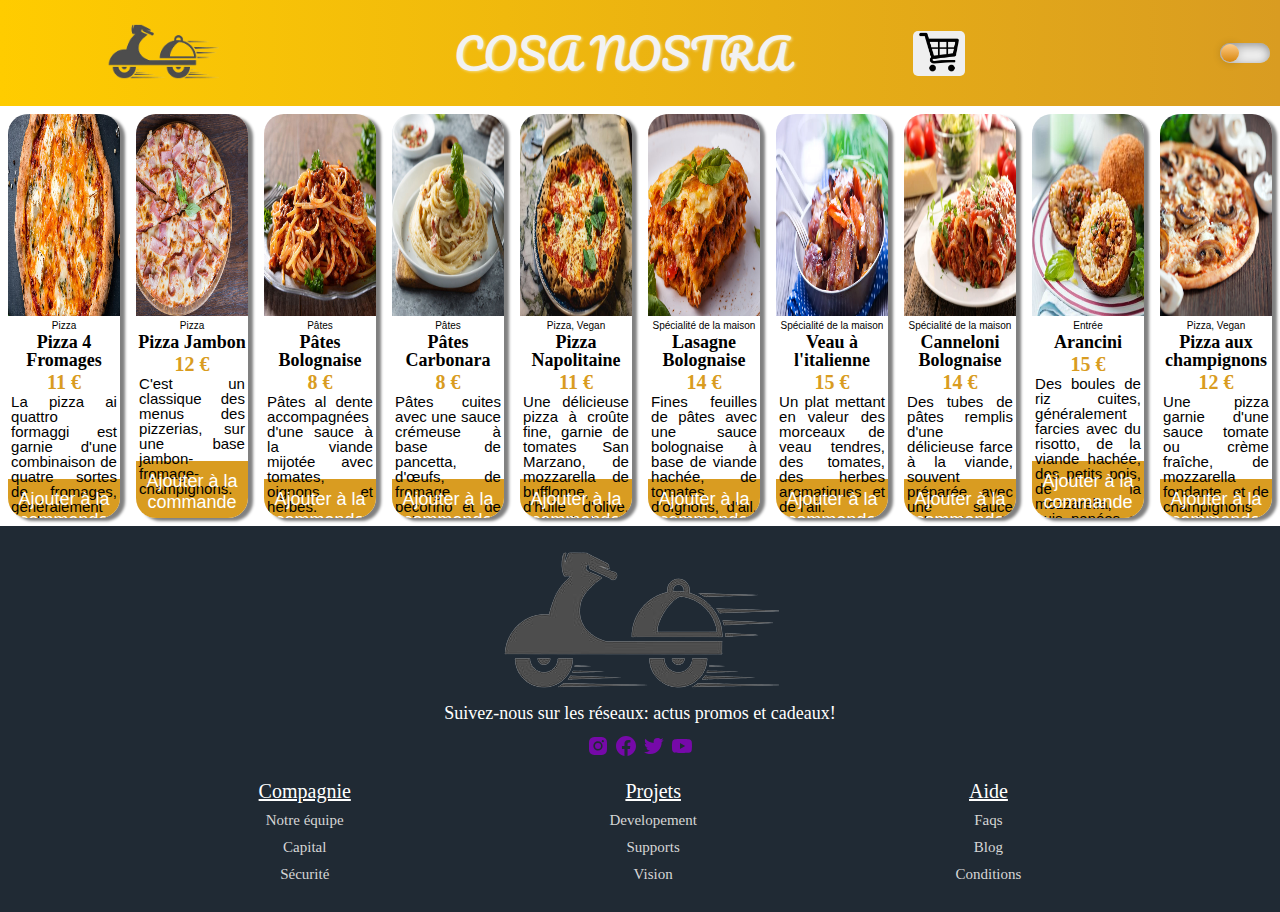
==== assets/index.html @ bdfa241e "julienstyle3" ====
<!DOCTYPE html>
<html lang="en">

<head>
    <link rel="stylesheet" href="scss/main.css">
    <script src="js/script.js" defer></script>
    <meta charset="UTF-8">
    <meta http-equiv="X-UA-Compatible" content="IE=edge">
    <meta name="viewport" content="width=device-width, initial-scale=1.0">
    <link rel="preconnect" href="https://fonts.googleapis.com">
<link rel="preconnect" href="https://fonts.gstatic.com" crossorigin>
<link href="https://fonts.googleapis.com/css2?family=Pacifico&display=swap" rel="stylesheet">
    <title>Dark kitchen</title>
</head>

<body>
    <nav class="navbar">
        <a href="#logo"><img src="img/logo.png" class="logo" alt="Logo qui montre un scooter"> </a>
        <a class="adress" href="#">Cosa Nostra</a>
        <button onclick="togglePopup()" id="cart-button"><img src="../assets/img/cart-icon.png"
                class="navbar__cart"></button>
        <input type="checkbox" id="darkmode-toggle" />
        <label for="darkmode-toggle">
        </label>
    </nav>
    <header>
        <div class="popup">
            <div class="popup__content">
                <h1>Articles dans votre panier:</h1>
                <a class="popup__content--button" href="#">Payez</a>
                <a class="popup__content--exit" onclick="togglePopup()" href="javscript:void(0)">Fermer</a>
            </div>
        </div>
    </header>
    <main>
        <section class="boxarticle">
            <section class="box1">

            </section>
            <section class="box2">

            </section>
        </section>

    </main>

    <footer class="footer">

        <section class="footer_content">

            <img class="footer_content_logo" src="img/logo.png" alt="scooter">
            <h2 class="footer_content_title">Suivez-nous sur les réseaux: actus promos et cadeaux!</h2>
            <div class="footer_content_icons">
                <a href="#"><img src="img/instagram.svg" alt="instagram"></a>
                <a href="#"><img src="img/facebook.svg" alt="instagram"></a>
                <a href="#"><img src="img/twitter.svg" alt="instagram"></a>
                <a href="#"><img src="img/youtube.svg" alt="instagram"></a>
            </div>

        </section>


        <section class="footer_wrapper">
            <div class="footer_wrapper_menu companie">
                <h4>Compagnie</h4>
                <li><a href="#">Notre équipe</a></li>
                <li><a href="#">Capital</a></li>
                <li><a href="#">Sécurité</a></li>

            </div>

            <div class="footer_wrapper_menu projets">
                <h4>Projets</h4>
                <li><a href="#">Developement</a></li>
                <li><a href="#">Supports</a></li>
                <li><a href="#">Vision</a></li>
            </div>
            <div class="footer_wrapper_menu aide">
                <h4>Aide</h4>

                <li><a href="#">Faqs</a></li>
                <li><a href="#">Blog</a></li>
                <li><a href="#">Conditions</a></li>
            </div>
        </section>


    </footer>
</body>

</html>
---- assets/scss/main.css ----
/* http://meyerweb.com/eric/tools/css/reset/ 
   v2.0 | 20110126
   License: none (public domain)
*/
@import url("https://fonts.googleapis.com/css2?family=Pacifico&display=swap");
html, body, div, span, applet, object, iframe,
h1, h2, h3, h4, h5, h6, p, blockquote, pre,
a, abbr, acronym, address, big, cite, code,
del, dfn, em, img, ins, kbd, q, s, samp,
small, strike, strong, sub, sup, tt, var,
b, u, i, center,
dl, dt, dd, ol, ul, li,
fieldset, form, label, legend,
table, caption, tbody, tfoot, thead, tr, th, td,
article, aside, canvas, details, embed,
figure, figcaption, footer, header, hgroup,
menu, nav, output, ruby, section, summary,
time, mark, audio, video {
  margin: 0;
  padding: 0;
  border: 0;
  font-size: 100%;
  font: inherit;
  vertical-align: baseline;
}

/* HTML5 display-role reset for older browsers */
article, aside, details, figcaption, figure,
footer, header, hgroup, menu, nav, section {
  display: block;
}

body {
  line-height: 1;
}

ol, ul {
  list-style: none;
}

blockquote, q {
  quotes: none;
}

blockquote:before, blockquote:after,
q:before, q:after {
  content: "";
  content: none;
}

table {
  border-collapse: collapse;
  border-spacing: 0;
}

.navbar {
  padding: 10px;
  overflow: hidden;
  background: linear-gradient(to right, #ffcc00, #d99c21);
  display: flex;
  flex-direction: row;
  justify-content: space-between;
  align-items: center;
  position: sticky;
  top: 0;
  z-index: 3;
}
.navbar__cart {
  width: 40px;
  transition: transform 0.2s;
}
.navbar .adress {
  text-transform: uppercase;
  font-family: "Pacifico";
  font-size: 42px;
  display: none;
  padding-right: 0px;
  text-shadow: 1px 1px 3px rgba(255, 255, 255, 0.5);
}
@media (min-width: 670px) {
  .navbar .adress {
    display: block;
  }
}
.navbar a {
  float: left;
  display: block;
  color: #f2f2f2;
  text-align: center;
  font-size: 15px;
  font-family: "Lucida Sans", "Lucida Sans Regular", "Lucida Grande", "Lucida Sans Unicode", Geneva, Verdana, sans-serif;
  padding: 14px;
  text-decoration: none;
}
@media (min-width: 670px) {
  .navbar a {
    font-size: 20px;
  }
}

.logo {
  width: 60%;
}
@media (min-width: 670px) {
  .logo {
    width: 40%;
  }
}

#cart-button {
  text-decoration: none;
  border: none;
  border-radius: 5px;
}
#cart-button:hover {
  transform: scale(1.2);
}

.popup {
  position: fixed;
  top: 0;
  left: 0;
  right: 0;
  bottom: 0;
  background: rgba(0, 0, 0, 0.7);
  z-index: 3;
  display: flex;
  justify-content: center;
  display: none;
}
.popup__content {
  max-width: 600px;
  width: 100%;
  padding: 30px;
  box-sizing: border-box;
  background: white;
  border-radius: 15px;
  text-align: center;
  display: flex;
  flex-direction: column;
  justify-content: space-around;
  align-items: center;
  position: absolute;
  top: 50%;
  left: 50%;
  transform: translate(-50%, -50%);
  font-family: "Gill Sans", "Gill Sans MT", Calibri, "Trebuchet MS", sans-serif;
  transition: transform 0.2s;
  font-size: 20px;
}
.popup__content h1 {
  padding: 30px;
}
.popup__content--button {
  width: 100px;
  background-color: #04AA6D;
  border: none;
  color: white;
  padding: 15px 32px;
  text-align: center;
  text-decoration: none;
  display: inline-block;
  font-size: 16px;
  border-radius: 10px;
}
.popup__content--button:hover {
  transform: scale(1.2);
}
.popup__content--button:active {
  background-color: black;
}
.popup__content--exit {
  position: absolute;
  top: 0;
  right: 0;
  text-decoration: none;
  padding: 5px 10px;
  background-color: black;
  color: white;
  border-radius: 5px;
  top: -10px;
  right: -10px;
}

.popup.open {
  display: block;
}

/* --------button darkmode--------- */
label {
  width: 50px;
  height: 20px;
  position: relative;
  display: block;
  background: #ebebeb;
  border-radius: 20px;
  box-shadow: inset 0px 2px 10px rgba(0, 0, 0, 0.4), inset 0px -5px 15px rgba(255, 255, 255, 0.4);
  cursor: pointer;
  transition: 0.3s;
}

label:after {
  content: "";
  width: 18px;
  height: 18px;
  position: absolute;
  top: 1px;
  left: 1px;
  background: linear-gradient(180deg, #ffcc89, #d8860b);
  border-radius: 18px;
  box-shadow: 0px 0.5px 10px rgba(0, 0, 0, 0.2);
  transition: 0.4s;
}

input {
  width: 0;
  height: 0;
  visibility: hidden;
}

input:checked + label {
  background: #242424;
}

input:checked + label:after {
  left: 45px;
  transform: translateX(-100%);
  background: linear-gradient(180deg, #777, #3a3a3a);
}

@media (max-width: 433px) {
  input:checked + label:after {
    left: 35px;
  }
}
label:active:after {
  width: 48px;
}

@media (max-width: 433px) {
  label:active:after {
    width: 30px;
  }
}
input:checked + label + .background {
  background: #242424;
}

/* --------button darkmode--------- */
label {
  width: 50px;
  height: 20px;
  position: relative;
  display: block;
  background: #ebebeb;
  border-radius: 20px;
  box-shadow: inset 0px 2px 10px rgba(0, 0, 0, 0.4), inset 0px -5px 15px rgba(255, 255, 255, 0.4);
  cursor: pointer;
  transition: 0.3s;
}

label:after {
  content: "";
  width: 18px;
  height: 18px;
  position: absolute;
  top: 1px;
  left: 1px;
  background: linear-gradient(180deg, #ffcc89, #d8860b);
  border-radius: 18px;
  box-shadow: 0px 0.5px 10px rgba(0, 0, 0, 0.2);
  transition: 0.4s;
}

input {
  width: 0;
  height: 0;
  visibility: hidden;
}

input:checked + label {
  background: #242424;
}

input:checked + label:after {
  left: 45px;
  transform: translateX(-100%);
  background: linear-gradient(180deg, #777, #3a3a3a);
}

@media (max-width: 433px) {
  input:checked + label:after {
    left: 35px;
  }
}
label:active:after {
  width: 48px;
}

@media (max-width: 433px) {
  label:active:after {
    width: 30px;
  }
}
input:checked + label + .background {
  background: #242424;
}

.boxarticle {
  width: 100%;
}

.box1,
.box2 {
  display: flex;
  flex-direction: row;
  width: 100%;
  height: 100%;
  font-family: "Barlow", sans-serif;
}
@media (max-width: 375px) {
  .box1,
  .box2 {
    flex-direction: column;
    max-width: 100%;
  }
}

.card {
  width: 100%;
  border-radius: 20px;
  margin: 0.6%;
  overflow: hidden;
  box-shadow: 5px 3px 3px grey;
  background-color: white;
  transition: transform 0.2s;
}
@media (max-width: 375px) {
  .card {
    width: auto;
    height: auto;
    margin: 2%;
  }
}
.card__name {
  font-family: "Fraunces", serif;
  font-weight: 700;
  font-size: 18px;
  text-align: center;
}
.card__genre {
  text-align: center;
  margin-top: 2%;
  margin-bottom: 2%;
  font-weight: 300;
  font-size: 10px;
}
.card__img {
  width: 100%;
  height: 50%;
}
.card__desc {
  font-size: 15px;
  text-align: justify;
  height: 20%;
  margin-top: 2%;
  margin-left: 3%;
  margin-right: 3%;
}
.card__priceShow {
  font-family: "Fraunces", serif;
  color: #d99c21;
  font-weight: 700;
  font-size: 20px;
  text-align: center;
  margin-top: 2%;
}
.card__button {
  cursor: pointer;
  font-family: "Barlow", sans-serif;
  font-weight: 500;
  font-size: 18px;
  background-color: #d99c21;
  color: white;
  width: 100%;
  height: 100%;
  margin-top: 4%;
  border: none;
  padding: 10px 10px;
  display: flex;
  justify-content: center;
  transition: 0.2s;
}
.card__button:hover {
  background-color: #a17212;
}
.card__button:active {
  background-color: green;
}

.card:hover {
  transform: scale(1.02);
}

footer {
  display: grid;
  grid-template-columns: repeat auto-fit, minmax 200px, auto;
  background: #202a34;
  text-decoration: none;
  color: #fff;
  text-align: center;
  padding: 0;
  margin: 0;
  text-decoration: none;
  list-style: none;
  font-family: Georgia, "Times New Roman", Times, serif, Helvetica, sans-serif;
}

.footer_content {
  margin-bottom: 10px;
  padding-top: 25px;
}

.footer_content_title {
  margin-bottom: 12px;
  padding-top: 12px;
  font-size: 18px;
}

.footer_content_icons {
  filter: invert(47%) sepia(93%) saturate(6318%) hue-rotate(270deg) brightness(63%) contrast(124%);
  padding-bottom: 10px;
}

.footer_wrapper {
  display: grid;
  grid-template-columns: repeat auto-fit, minmax 200px, auto;
  padding-bottom: 15px;
}

@media (min-width: 376px) {
  .companie {
    grid-column: 1/-1;
  }
  .projets {
    grid-column: 1/0;
  }
  .aide {
    grid-column: 1/3;
  }
}
@media (min-width: 647px) {
  .footer_wrapper {
    display: flex;
    flex-direction: row;
    justify-content: space-evenly;
  }
}
.footer_wrapper_menu {
  margin-bottom: 10px;
}

.footer_wrapper_menu h4 {
  font-size: 20px;
  text-decoration: underline;
  padding-bottom: 5px;
}

.footer_wrapper_menu li {
  margin-bottom: 5px;
}

.footer_wrapper_menu li a {
  display: block;
  color: #d6d6d6;
  font-size: 15px;
  font-weight: 400;
  transition: all 0.4s ease;
  text-decoration: none;
  padding-top: 7px;
}

.footer_wrapper_menu li a:hover {
  transform: translateY(-3px) translateX -5px;
  color: #fff;
}

.dark-navbar {
  background: linear-gradient(to right, #2c0707, #000000);
  color: #f5f5f5;
}

.dark-mode {
  background-color: #333333;
}

.dark-card {
  background-color: #1a1a1a;
  box-shadow: 5px 3px 3px rgb(0, 0, 0);
}

.dark-mode-button {
  background: linear-gradient(to right, #808080, #464646);
}

.dark-mode-text {
  color: #f5f5f5;
}

.dark-footer {
  background: linear-gradient(to right, #2c0707, #000000);
  color: #f5f5f5;
}/*# sourceMappingURL=main.css.map */
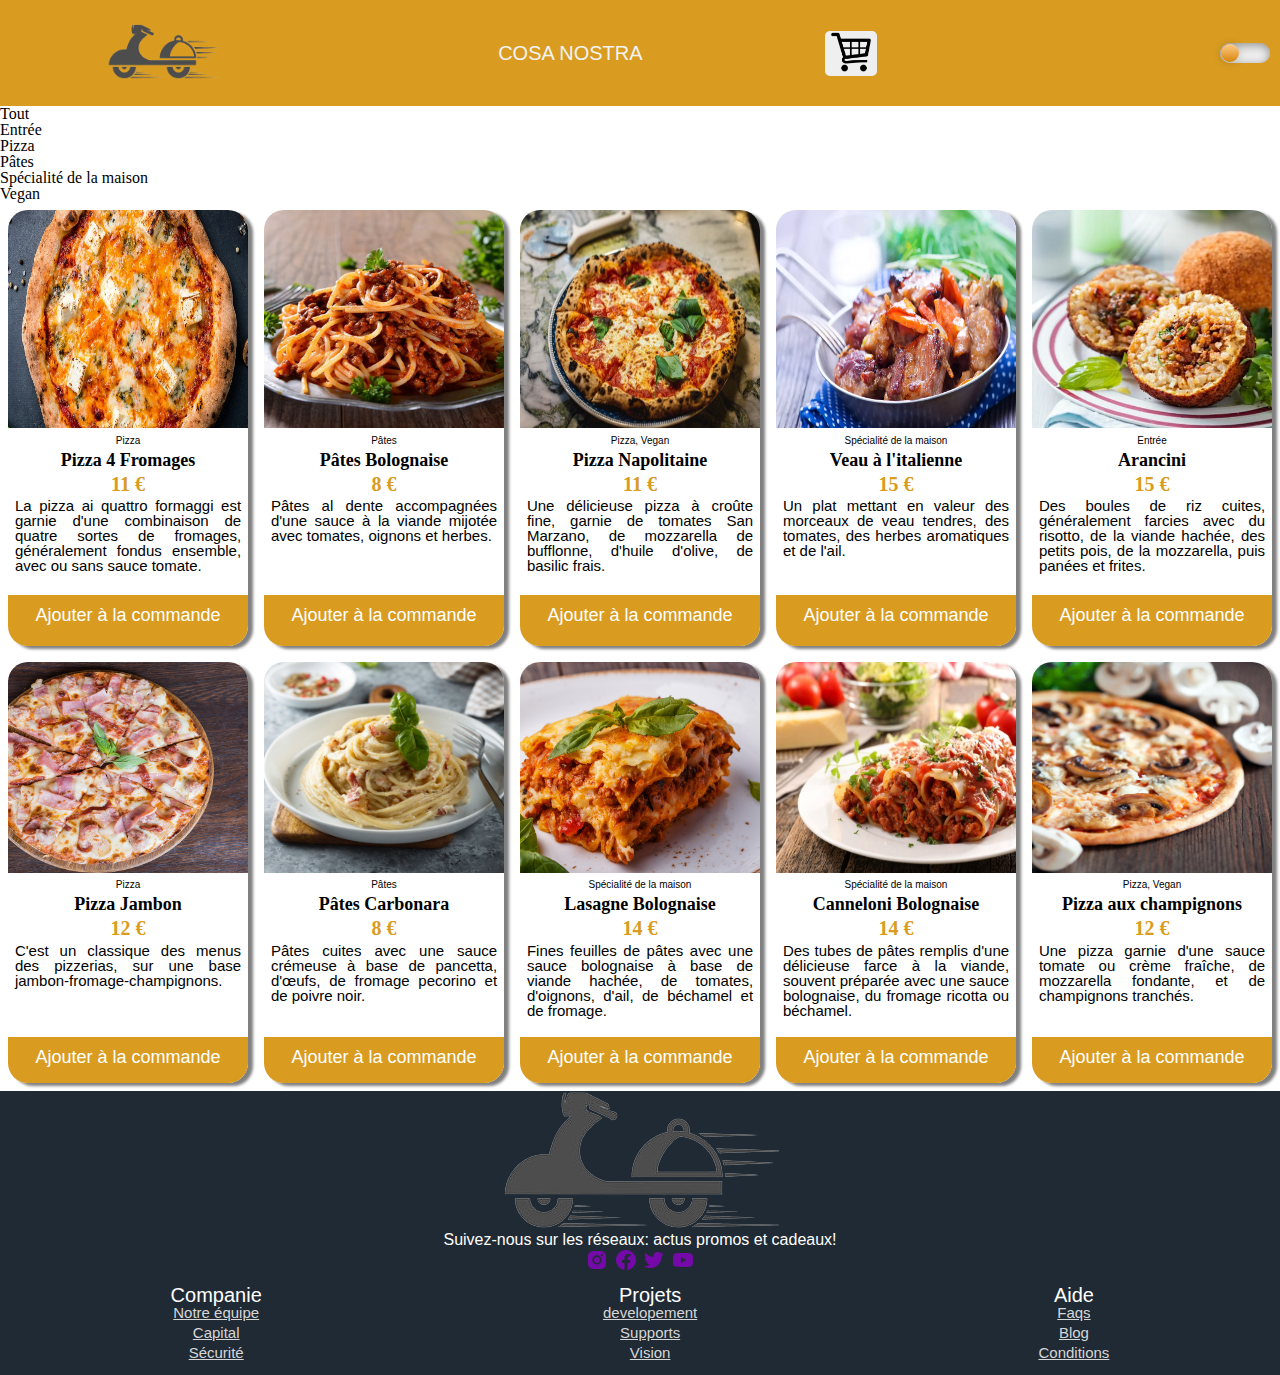
==== commit 56b63561: "pushjour3" ====
--- a/assets/index.html
+++ b/assets/index.html
@@ -7,20 +7,19 @@
     <meta charset="UTF-8">
     <meta http-equiv="X-UA-Compatible" content="IE=edge">
     <meta name="viewport" content="width=device-width, initial-scale=1.0">
-    <link rel="preconnect" href="https://fonts.googleapis.com">
-<link rel="preconnect" href="https://fonts.gstatic.com" crossorigin>
-<link href="https://fonts.googleapis.com/css2?family=Pacifico&display=swap" rel="stylesheet">
     <title>Dark kitchen</title>
 </head>
 
 <body>
     <nav class="navbar">
         <a href="#logo"><img src="img/logo.png" class="logo" alt="Logo qui montre un scooter"> </a>
-        <a class="adress" href="#">Cosa Nostra</a>
+        <a class="adress" href="#adress">Cosa Nostra</a>
         <button onclick="togglePopup()" id="cart-button"><img src="../assets/img/cart-icon.png"
                 class="navbar__cart"></button>
         <input type="checkbox" id="darkmode-toggle" />
         <label for="darkmode-toggle">
+            <!-- <svg version="1.1" class="sun" ...></svg> -->
+            <!-- <svg version="1.1" class="moon" ...></svg> -->
         </label>
     </nav>
     <header>
@@ -33,14 +32,32 @@
         </div>
     </header>
     <main>
-        <section class="boxarticle">
-            <section class="box1">
+        <ul>
+            <li></li><a href="#"></a>Tout</li>
+            <li></li><a href="#"></a>Entrée</li>
+            <li></li><a href="#"></a>Pizza</li>
+            <li></li><a href="#"></a>Pâtes</li>
+            <li></li><a href="#"></a>Spécialité de la maison</li>
+            <li></li><a href="#"></a>Vegan</li>
+        </ul>
+            <section class="boxarticle">
+                <section class="box1">
 
+                </section>
+                <section class="box2">
+
+                </section>
             </section>
-            <section class="box2">
-
-            </section>
+    
+      
+    <section class="boxarticle">
+        <section class="box1">
+           
         </section>
+        <section class="box2">
+            
+        </section>
+    </section>
 
     </main>
 
@@ -62,7 +79,7 @@
 
         <section class="footer_wrapper">
             <div class="footer_wrapper_menu companie">
-                <h4>Compagnie</h4>
+                <h4>Companie</h4>
                 <li><a href="#">Notre équipe</a></li>
                 <li><a href="#">Capital</a></li>
                 <li><a href="#">Sécurité</a></li>
@@ -71,7 +88,7 @@
 
             <div class="footer_wrapper_menu projets">
                 <h4>Projets</h4>
-                <li><a href="#">Developement</a></li>
+                <li><a href="#">developement</a></li>
                 <li><a href="#">Supports</a></li>
                 <li><a href="#">Vision</a></li>
             </div>
--- a/assets/scss/main.css
+++ b/assets/scss/main.css
@@ -2,7 +2,6 @@
    v2.0 | 20110126
    License: none (public domain)
 */
-@import url("https://fonts.googleapis.com/css2?family=Pacifico&display=swap");
 html, body, div, span, applet, object, iframe,
 h1, h2, h3, h4, h5, h6, p, blockquote, pre,
 a, abbr, acronym, address, big, cite, code,
@@ -56,7 +55,7 @@
 .navbar {
   padding: 10px;
   overflow: hidden;
-  background: linear-gradient(to right, #ffcc00, #d99c21);
+  background-color: #d99c21;
   display: flex;
   flex-direction: row;
   justify-content: space-between;
@@ -71,11 +70,8 @@
 }
 .navbar .adress {
   text-transform: uppercase;
-  font-family: "Pacifico";
-  font-size: 42px;
+  font-size: 20px;
   display: none;
-  padding-right: 0px;
-  text-shadow: 1px 1px 3px rgba(255, 255, 255, 0.5);
 }
 @media (min-width: 670px) {
   .navbar .adress {
@@ -223,25 +219,25 @@
 }
 
 input:checked + label:after {
-  left: 45px;
+  left: 35px;
   transform: translateX(-100%);
   background: linear-gradient(180deg, #777, #3a3a3a);
 }
-
-@media (max-width: 433px) {
+@media (min-width: 375px) {
   input:checked + label:after {
-    left: 35px;
-  }
-}
+    left: 49px;
+  }
+}
+@media (min-width: 375px) and (max-width: 670px) {
+  input:checked + label:after {
+    left: 45px;
+  }
+}
+
 label:active:after {
-  width: 48px;
-}
-
-@media (max-width: 433px) {
-  label:active:after {
-    width: 30px;
-  }
-}
+  width: 26px;
+}
+
 input:checked + label + .background {
   background: #242424;
 }
@@ -283,25 +279,25 @@
 }
 
 input:checked + label:after {
-  left: 45px;
+  left: 35px;
   transform: translateX(-100%);
   background: linear-gradient(180deg, #777, #3a3a3a);
 }
-
-@media (max-width: 433px) {
+@media (min-width: 375px) {
   input:checked + label:after {
-    left: 35px;
-  }
-}
+    left: 49px;
+  }
+}
+@media (min-width: 375px) and (max-width: 670px) {
+  input:checked + label:after {
+    left: 45px;
+  }
+}
+
 label:active:after {
-  width: 48px;
-}
-
-@media (max-width: 433px) {
-  label:active:after {
-    width: 30px;
-  }
-}
+  width: 26px;
+}
+
 input:checked + label + .background {
   background: #242424;
 }
@@ -413,29 +409,16 @@
   margin: 0;
   text-decoration: none;
   list-style: none;
-  font-family: Georgia, "Times New Roman", Times, serif, Helvetica, sans-serif;
+  font-family: Arial, Helvetica, sans-serif;
 }
 
 .footer_content {
   margin-bottom: 10px;
-  padding-top: 25px;
-}
-
-.footer_content_title {
-  margin-bottom: 12px;
-  padding-top: 12px;
-  font-size: 18px;
-}
-
-.footer_content_icons {
-  filter: invert(47%) sepia(93%) saturate(6318%) hue-rotate(270deg) brightness(63%) contrast(124%);
-  padding-bottom: 10px;
 }
 
 .footer_wrapper {
   display: grid;
   grid-template-columns: repeat auto-fit, minmax 200px, auto;
-  padding-bottom: 15px;
 }
 
 @media (min-width: 376px) {
@@ -453,8 +436,14 @@
   .footer_wrapper {
     display: flex;
     flex-direction: row;
-    justify-content: space-evenly;
-  }
+    justify-content: space-around;
+  }
+  /* .companie{
+
+      }
+  .aide{
+
+      } */
 }
 .footer_wrapper_menu {
   margin-bottom: 10px;
@@ -462,8 +451,6 @@
 
 .footer_wrapper_menu h4 {
   font-size: 20px;
-  text-decoration: underline;
-  padding-bottom: 5px;
 }
 
 .footer_wrapper_menu li {
@@ -476,8 +463,6 @@
   font-size: 15px;
   font-weight: 400;
   transition: all 0.4s ease;
-  text-decoration: none;
-  padding-top: 7px;
 }
 
 .footer_wrapper_menu li a:hover {
@@ -485,29 +470,28 @@
   color: #fff;
 }
 
+.footer_content_icons {
+  filter: invert(47%) sepia(93%) saturate(6318%) hue-rotate(270deg) brightness(63%) contrast(124%);
+}
+
 .dark-navbar {
-  background: linear-gradient(to right, #2c0707, #000000);
-  color: #f5f5f5;
+  background-color: black; /* Dark mode background for navbar */
+  color: white; /* Text color for the dark mode navbar */
 }
 
 .dark-mode {
-  background-color: #333333;
+  background-color: black; /* Dark mode background for main */
+  color: white; /* Text color for the dark mode main */
 }
 
 .dark-card {
-  background-color: #1a1a1a;
-  box-shadow: 5px 3px 3px rgb(0, 0, 0);
-}
-
-.dark-mode-button {
-  background: linear-gradient(to right, #808080, #464646);
+  background-color: black; /* Dark mode background for cards */
 }
 
 .dark-mode-text {
-  color: #f5f5f5;
+  color: white; /* Text color for dark mode texts in cards */
 }
 
 .dark-footer {
-  background: linear-gradient(to right, #2c0707, #000000);
-  color: #f5f5f5;
+  background-color: black; /* Dark mode background for footer */
 }/*# sourceMappingURL=main.css.map */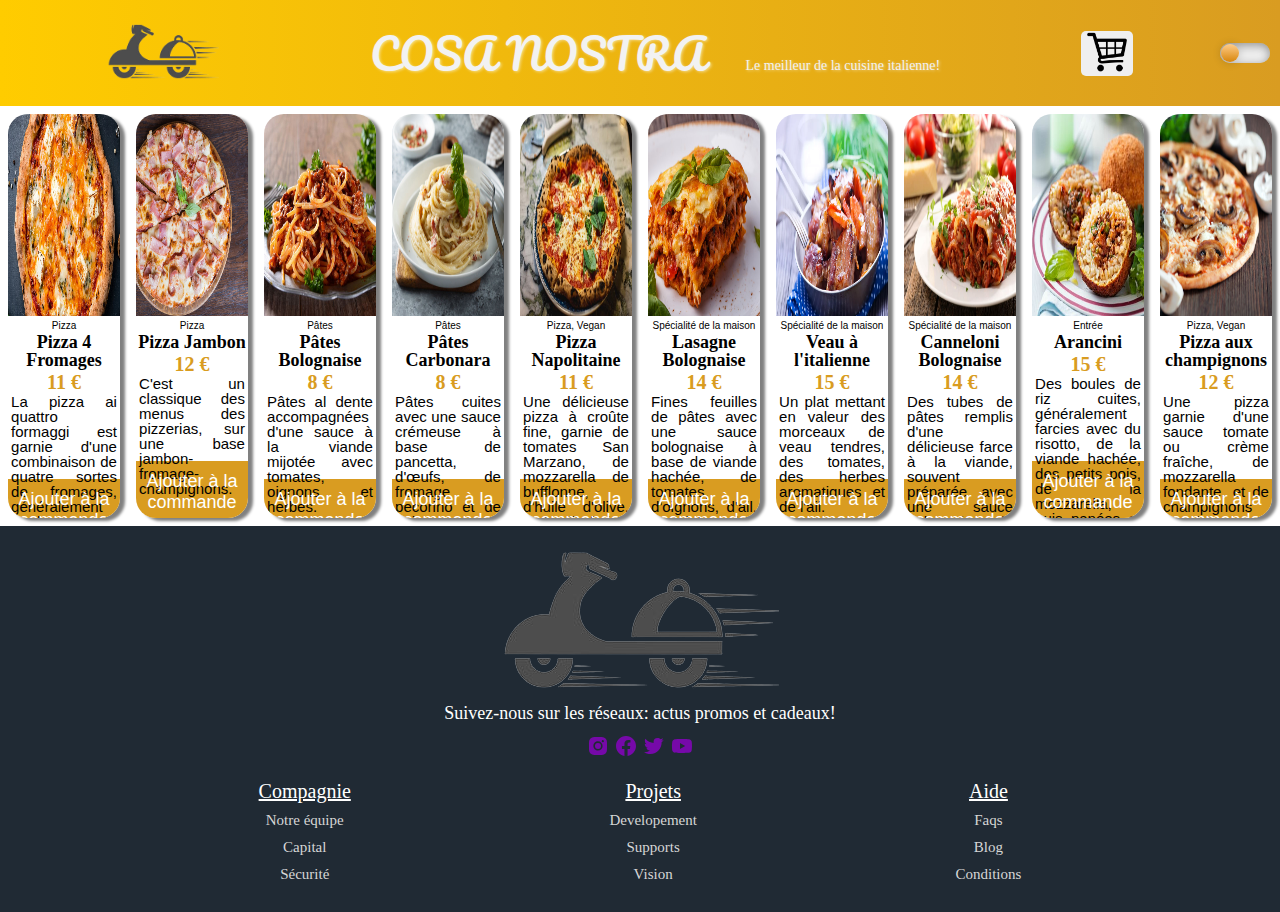
==== commit 2ed27f58: "finish_cart" ====
--- a/assets/index.html
+++ b/assets/index.html
@@ -7,13 +7,17 @@
     <meta charset="UTF-8">
     <meta http-equiv="X-UA-Compatible" content="IE=edge">
     <meta name="viewport" content="width=device-width, initial-scale=1.0">
+    <link rel="preconnect" href="https://fonts.googleapis.com">
+<link rel="preconnect" href="https://fonts.gstatic.com" crossorigin>
+<link href="https://fonts.googleapis.com/css2?family=Pacifico&display=swap" rel="stylesheet">
     <title>Dark kitchen</title>
 </head>
 
 <body>
     <nav class="navbar">
         <a href="#logo"><img src="img/logo.png" class="logo" alt="Logo qui montre un scooter"> </a>
-        <a class="adress" href="#adress">Cosa Nostra</a>
+        <a class="adress" href="#">Cosa Nostra</a>
+        <a class="adress2" href="#">Le meilleur de la cuisine italienne!</a>
         <button onclick="togglePopup()" id="cart-button"><img src="../assets/img/cart-icon.png"
                 class="navbar__cart"></button>
         <input type="checkbox" id="darkmode-toggle" />
@@ -26,38 +30,23 @@
         <div class="popup">
             <div class="popup__content">
                 <h1>Articles dans votre panier:</h1>
-                <a class="popup__content--button" href="#">Payez</a>
-                <a class="popup__content--exit" onclick="togglePopup()" href="javscript:void(0)">Fermer</a>
+                <div class = "contentCart"></div>
+                <a class="popup__content--exit" onclick="togglePopup()" href="#">Fermer</a>
+                <div class="popup__content__button">
+                <a class="popup__content__button--pay" href="#">Payez</a>
+                <button class="popup__content__button--reset" onclick="resetCart()">Vider</button>
             </div>
         </div>
     </header>
     <main>
-        <ul>
-            <li></li><a href="#"></a>Tout</li>
-            <li></li><a href="#"></a>Entrée</li>
-            <li></li><a href="#"></a>Pizza</li>
-            <li></li><a href="#"></a>Pâtes</li>
-            <li></li><a href="#"></a>Spécialité de la maison</li>
-            <li></li><a href="#"></a>Vegan</li>
-        </ul>
-            <section class="boxarticle">
-                <section class="box1">
+        <section class="boxarticle">
+            <section class="box1">
 
-                </section>
-                <section class="box2">
+            </section>
+            <section class="box2">
 
-                </section>
             </section>
-    
-      
-    <section class="boxarticle">
-        <section class="box1">
-           
         </section>
-        <section class="box2">
-            
-        </section>
-    </section>
 
     </main>
 
@@ -79,7 +68,7 @@
 
         <section class="footer_wrapper">
             <div class="footer_wrapper_menu companie">
-                <h4>Companie</h4>
+                <h4>Compagnie</h4>
                 <li><a href="#">Notre équipe</a></li>
                 <li><a href="#">Capital</a></li>
                 <li><a href="#">Sécurité</a></li>
@@ -88,7 +77,7 @@
 
             <div class="footer_wrapper_menu projets">
                 <h4>Projets</h4>
-                <li><a href="#">developement</a></li>
+                <li><a href="#">Developement</a></li>
                 <li><a href="#">Supports</a></li>
                 <li><a href="#">Vision</a></li>
             </div>
--- a/assets/scss/main.css
+++ b/assets/scss/main.css
@@ -2,6 +2,7 @@
    v2.0 | 20110126
    License: none (public domain)
 */
+@import url("https://fonts.googleapis.com/css2?family=Pacifico&display=swap");
 html, body, div, span, applet, object, iframe,
 h1, h2, h3, h4, h5, h6, p, blockquote, pre,
 a, abbr, acronym, address, big, cite, code,
@@ -55,7 +56,7 @@
 .navbar {
   padding: 10px;
   overflow: hidden;
-  background-color: #d99c21;
+  background: linear-gradient(to right, #ffcc00, #d99c21);
   display: flex;
   flex-direction: row;
   justify-content: space-between;
@@ -70,11 +71,28 @@
 }
 .navbar .adress {
   text-transform: uppercase;
-  font-size: 20px;
+  font-family: "Pacifico";
+  font-size: 42px;
   display: none;
+  padding-right: 0px;
+  text-shadow: 1px 1px 3px rgba(255, 255, 255, 0.5);
 }
 @media (min-width: 670px) {
   .navbar .adress {
+    display: block;
+  }
+}
+.navbar .adress2 {
+  font-family: Georgia, "Times New Roman", Times, serif, Arial, sans-serif, sans-serif;
+  font-size: 14px;
+  display: none;
+  padding-left: 0px;
+  padding-right: 100px;
+  padding-top: 40px;
+  text-shadow: 1px 1px 3px rgba(255, 255, 255, 0.5);
+}
+@media (min-width: 670px) {
+  .navbar .adress2 {
     display: block;
   }
 }
@@ -147,7 +165,7 @@
 .popup__content h1 {
   padding: 30px;
 }
-.popup__content--button {
+.popup__content__button--reset {
   width: 100px;
   background-color: #04AA6D;
   border: none;
@@ -158,11 +176,25 @@
   display: inline-block;
   font-size: 16px;
   border-radius: 10px;
-}
-.popup__content--button:hover {
+  margin-top: 10px;
+}
+.popup__content__button--pay {
+  width: 100px;
+  background-color: #04AA6D;
+  border: none;
+  color: white;
+  padding: 15px 32px;
+  text-align: center;
+  text-decoration: none;
+  display: inline-block;
+  font-size: 16px;
+  border-radius: 10px;
+  margin-top: 10px;
+}
+.popup__content__button--pay:hover {
   transform: scale(1.2);
 }
-.popup__content--button:active {
+.popup__content__button--pay:active {
   background-color: black;
 }
 .popup__content--exit {
@@ -409,16 +441,29 @@
   margin: 0;
   text-decoration: none;
   list-style: none;
-  font-family: Arial, Helvetica, sans-serif;
+  font-family: Georgia, "Times New Roman", Times, serif, Helvetica, sans-serif;
 }
 
 .footer_content {
   margin-bottom: 10px;
+  padding-top: 25px;
+}
+
+.footer_content_title {
+  margin-bottom: 12px;
+  padding-top: 12px;
+  font-size: 18px;
+}
+
+.footer_content_icons {
+  filter: invert(47%) sepia(93%) saturate(6318%) hue-rotate(270deg) brightness(63%) contrast(124%);
+  padding-bottom: 10px;
 }
 
 .footer_wrapper {
   display: grid;
   grid-template-columns: repeat auto-fit, minmax 200px, auto;
+  padding-bottom: 15px;
 }
 
 @media (min-width: 376px) {
@@ -436,14 +481,8 @@
   .footer_wrapper {
     display: flex;
     flex-direction: row;
-    justify-content: space-around;
-  }
-  /* .companie{
-
-      }
-  .aide{
-
-      } */
+    justify-content: space-evenly;
+  }
 }
 .footer_wrapper_menu {
   margin-bottom: 10px;
@@ -451,6 +490,8 @@
 
 .footer_wrapper_menu h4 {
   font-size: 20px;
+  text-decoration: underline;
+  padding-bottom: 5px;
 }
 
 .footer_wrapper_menu li {
@@ -463,6 +504,8 @@
   font-size: 15px;
   font-weight: 400;
   transition: all 0.4s ease;
+  text-decoration: none;
+  padding-top: 7px;
 }
 
 .footer_wrapper_menu li a:hover {
@@ -470,28 +513,28 @@
   color: #fff;
 }
 
-.footer_content_icons {
-  filter: invert(47%) sepia(93%) saturate(6318%) hue-rotate(270deg) brightness(63%) contrast(124%);
-}
-
 .dark-navbar {
-  background-color: black; /* Dark mode background for navbar */
-  color: white; /* Text color for the dark mode navbar */
+  background: linear-gradient(to right, #2c0707, #000000);
+  color: #f5f5f5;
 }
 
 .dark-mode {
-  background-color: black; /* Dark mode background for main */
-  color: white; /* Text color for the dark mode main */
+  background-color: #333333;
 }
 
 .dark-card {
-  background-color: black; /* Dark mode background for cards */
+  background-color: #1a1a1a;
+}
+
+.dark-mode-button {
+  background: linear-gradient(to right, #808080, #464646);
 }
 
 .dark-mode-text {
-  color: white; /* Text color for dark mode texts in cards */
+  color: #f5f5f5;
 }
 
 .dark-footer {
-  background-color: black; /* Dark mode background for footer */
+  background: linear-gradient(to right, #2c0707, #000000);
+  color: #f5f5f5;
 }/*# sourceMappingURL=main.css.map */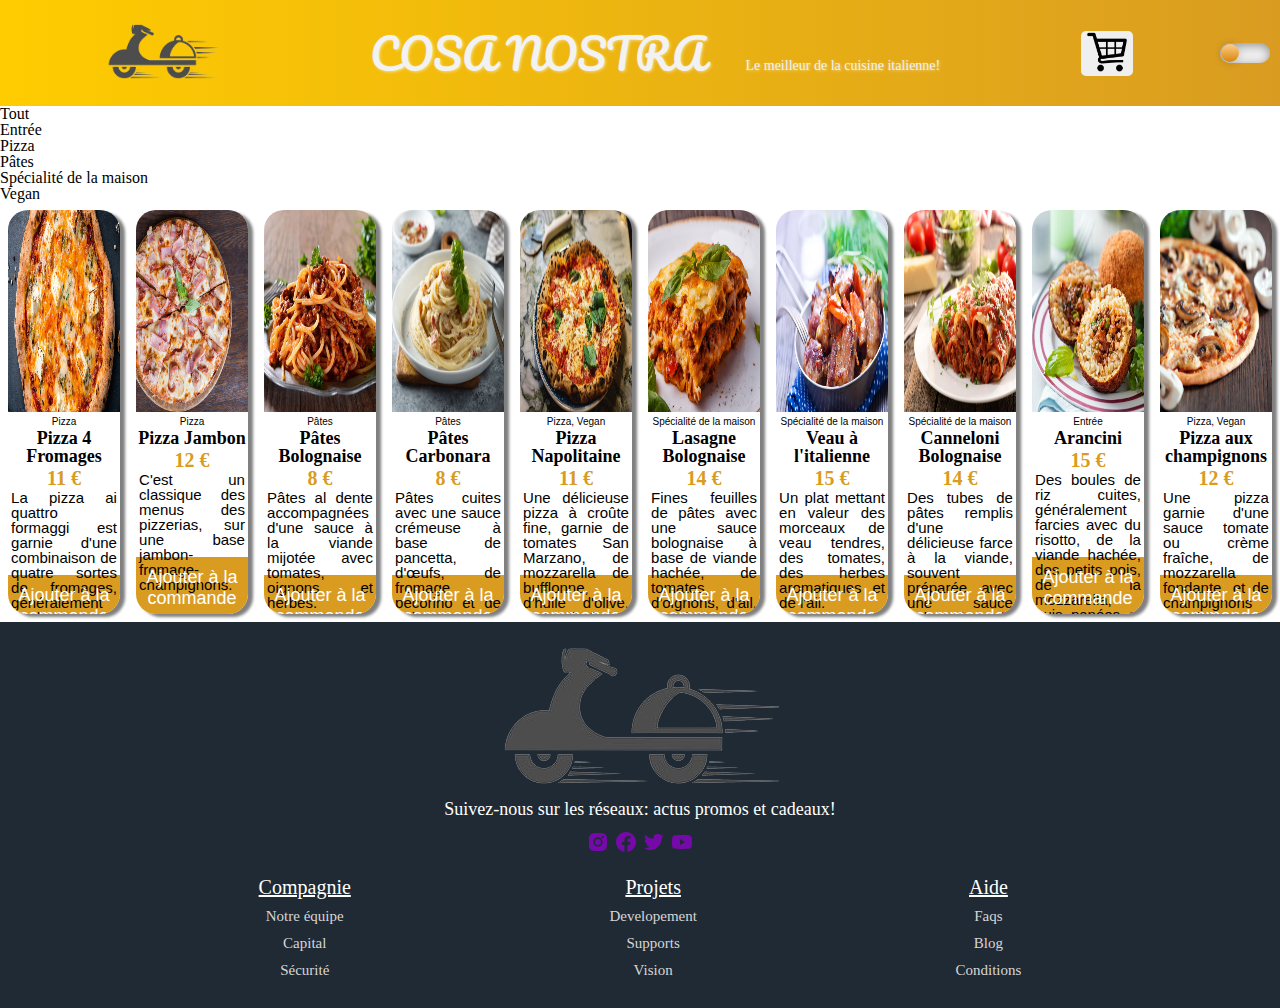
==== commit 3097290b: "Merge branch 'dev' into marvin" ====
--- a/assets/index.html
+++ b/assets/index.html
@@ -39,14 +39,32 @@
         </div>
     </header>
     <main>
-        <section class="boxarticle">
-            <section class="box1">
+        <ul>
+            <li></li><a href="#"></a>Tout</li>
+            <li></li><a href="#"></a>Entrée</li>
+            <li></li><a href="#"></a>Pizza</li>
+            <li></li><a href="#"></a>Pâtes</li>
+            <li></li><a href="#"></a>Spécialité de la maison</li>
+            <li></li><a href="#"></a>Vegan</li>
+        </ul>
+            <section class="boxarticle">
+                <section class="box1">
 
+                </section>
+                <section class="box2">
+
+                </section>
             </section>
-            <section class="box2">
-
-            </section>
+    
+      
+    <section class="boxarticle">
+        <section class="box1">
+           
         </section>
+        <section class="box2">
+            
+        </section>
+    </section>
 
     </main>
 
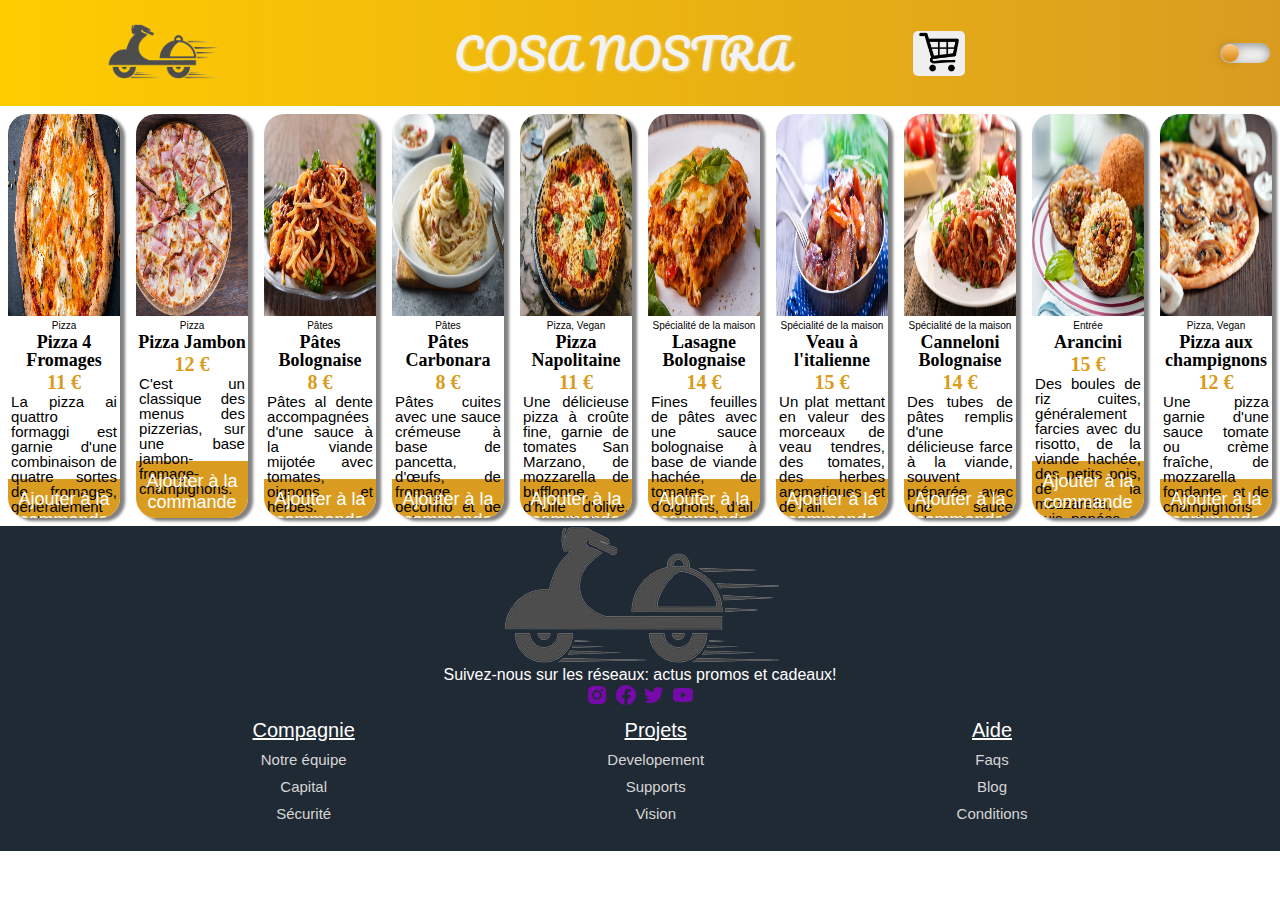
==== commit 551f0bf2: "julien style4" ====
--- a/assets/index.html
+++ b/assets/index.html
@@ -17,64 +17,40 @@
     <nav class="navbar">
         <a href="#logo"><img src="img/logo.png" class="logo" alt="Logo qui montre un scooter"> </a>
         <a class="adress" href="#">Cosa Nostra</a>
-        <a class="adress2" href="#">Le meilleur de la cuisine italienne!</a>
         <button onclick="togglePopup()" id="cart-button"><img src="../assets/img/cart-icon.png"
                 class="navbar__cart"></button>
         <input type="checkbox" id="darkmode-toggle" />
         <label for="darkmode-toggle">
-            <!-- <svg version="1.1" class="sun" ...></svg> -->
-            <!-- <svg version="1.1" class="moon" ...></svg> -->
         </label>
     </nav>
     <header>
         <div class="popup">
             <div class="popup__content">
                 <h1>Articles dans votre panier:</h1>
-                <div class = "contentCart"></div>
-                <a class="popup__content--exit" onclick="togglePopup()" href="#">Fermer</a>
-                <div class="popup__content__button">
-                <a class="popup__content__button--pay" href="#">Payez</a>
-                <button class="popup__content__button--reset" onclick="resetCart()">Vider</button>
+                <a class="popup__content--button" href="#">Payez</a>
+                <a class="popup__content--exit" onclick="togglePopup()" href="javscript:void(0)">Fermer</a>
             </div>
         </div>
     </header>
     <main>
-        <ul>
-            <li></li><a href="#"></a>Tout</li>
-            <li></li><a href="#"></a>Entrée</li>
-            <li></li><a href="#"></a>Pizza</li>
-            <li></li><a href="#"></a>Pâtes</li>
-            <li></li><a href="#"></a>Spécialité de la maison</li>
-            <li></li><a href="#"></a>Vegan</li>
-        </ul>
-            <section class="boxarticle">
-                <section class="box1">
+        <section class="boxarticle">
+            <section class="box1">
 
-                </section>
-                <section class="box2">
+            </section>
+            <section class="box2">
 
-                </section>
             </section>
-    
-      
-    <section class="boxarticle">
-        <section class="box1">
-           
         </section>
-        <section class="box2">
-            
-        </section>
-    </section>
 
     </main>
 
     <footer class="footer">
 
-        <section class="footer_content">
+        <section class="footer__content">
 
-            <img class="footer_content_logo" src="img/logo.png" alt="scooter">
-            <h2 class="footer_content_title">Suivez-nous sur les réseaux: actus promos et cadeaux!</h2>
-            <div class="footer_content_icons">
+            <img class="footer__content__logo" src="img/logo.png" alt="scooter">
+            <h2 class="footer__content__title">Suivez-nous sur les réseaux: actus promos et cadeaux!</h2>
+            <div class="footer__content__icons">
                 <a href="#"><img src="img/instagram.svg" alt="instagram"></a>
                 <a href="#"><img src="img/facebook.svg" alt="instagram"></a>
                 <a href="#"><img src="img/twitter.svg" alt="instagram"></a>
@@ -84,8 +60,8 @@
         </section>
 
 
-        <section class="footer_wrapper">
-            <div class="footer_wrapper_menu companie">
+        <section class="footer__wrapper">
+            <div class="footer__wrapper__menu companie">
                 <h4>Compagnie</h4>
                 <li><a href="#">Notre équipe</a></li>
                 <li><a href="#">Capital</a></li>
@@ -93,13 +69,13 @@
 
             </div>
 
-            <div class="footer_wrapper_menu projets">
+            <div class="footer__wrapper__menu projets">
                 <h4>Projets</h4>
                 <li><a href="#">Developement</a></li>
                 <li><a href="#">Supports</a></li>
                 <li><a href="#">Vision</a></li>
             </div>
-            <div class="footer_wrapper_menu aide">
+            <div class="footer__wrapper__menu aide">
                 <h4>Aide</h4>
 
                 <li><a href="#">Faqs</a></li>
--- a/assets/scss/main.css
+++ b/assets/scss/main.css
@@ -82,20 +82,6 @@
     display: block;
   }
 }
-.navbar .adress2 {
-  font-family: Georgia, "Times New Roman", Times, serif, Arial, sans-serif, sans-serif;
-  font-size: 14px;
-  display: none;
-  padding-left: 0px;
-  padding-right: 100px;
-  padding-top: 40px;
-  text-shadow: 1px 1px 3px rgba(255, 255, 255, 0.5);
-}
-@media (min-width: 670px) {
-  .navbar .adress2 {
-    display: block;
-  }
-}
 .navbar a {
   float: left;
   display: block;
@@ -165,7 +151,7 @@
 .popup__content h1 {
   padding: 30px;
 }
-.popup__content__button--reset {
+.popup__content--button {
   width: 100px;
   background-color: #04AA6D;
   border: none;
@@ -176,25 +162,11 @@
   display: inline-block;
   font-size: 16px;
   border-radius: 10px;
-  margin-top: 10px;
-}
-.popup__content__button--pay {
-  width: 100px;
-  background-color: #04AA6D;
-  border: none;
-  color: white;
-  padding: 15px 32px;
-  text-align: center;
-  text-decoration: none;
-  display: inline-block;
-  font-size: 16px;
-  border-radius: 10px;
-  margin-top: 10px;
-}
-.popup__content__button--pay:hover {
+}
+.popup__content--button:hover {
   transform: scale(1.2);
 }
-.popup__content__button--pay:active {
+.popup__content--button:active {
   background-color: black;
 }
 .popup__content--exit {
@@ -251,25 +223,25 @@
 }
 
 input:checked + label:after {
-  left: 35px;
+  left: 45px;
   transform: translateX(-100%);
   background: linear-gradient(180deg, #777, #3a3a3a);
 }
-@media (min-width: 375px) {
+
+@media (max-width: 433px) {
   input:checked + label:after {
-    left: 49px;
-  }
-}
-@media (min-width: 375px) and (max-width: 670px) {
-  input:checked + label:after {
-    left: 45px;
-  }
-}
-
+    left: 35px;
+  }
+}
 label:active:after {
-  width: 26px;
-}
-
+  width: 48px;
+}
+
+@media (max-width: 433px) {
+  label:active:after {
+    width: 30px;
+  }
+}
 input:checked + label + .background {
   background: #242424;
 }
@@ -311,25 +283,25 @@
 }
 
 input:checked + label:after {
-  left: 35px;
+  left: 45px;
   transform: translateX(-100%);
   background: linear-gradient(180deg, #777, #3a3a3a);
 }
-@media (min-width: 375px) {
+
+@media (max-width: 433px) {
   input:checked + label:after {
-    left: 49px;
-  }
-}
-@media (min-width: 375px) and (max-width: 670px) {
-  input:checked + label:after {
-    left: 45px;
-  }
-}
-
+    left: 35px;
+  }
+}
 label:active:after {
-  width: 26px;
-}
-
+  width: 48px;
+}
+
+@media (max-width: 433px) {
+  label:active:after {
+    width: 30px;
+  }
+}
 input:checked + label + .background {
   background: #242424;
 }
@@ -441,64 +413,50 @@
   margin: 0;
   text-decoration: none;
   list-style: none;
-  font-family: Georgia, "Times New Roman", Times, serif, Helvetica, sans-serif;
-}
-
-.footer_content {
+  font-family: Georgia, sans-serif;
+}
+footer__content {
   margin-bottom: 10px;
   padding-top: 25px;
 }
-
-.footer_content_title {
+footer__content__title {
   margin-bottom: 12px;
   padding-top: 12px;
   font-size: 18px;
 }
 
-.footer_content_icons {
+.footer__content__icons {
   filter: invert(47%) sepia(93%) saturate(6318%) hue-rotate(270deg) brightness(63%) contrast(124%);
   padding-bottom: 10px;
 }
 
-.footer_wrapper {
+.footer__wrapper {
   display: grid;
   grid-template-columns: repeat auto-fit, minmax 200px, auto;
   padding-bottom: 15px;
 }
-
-@media (min-width: 376px) {
-  .companie {
-    grid-column: 1/-1;
-  }
-  .projets {
-    grid-column: 1/0;
-  }
-  .aide {
-    grid-column: 1/3;
-  }
-}
+.footer__wrapper__menu {
+  margin-bottom: 10px;
+}
+
 @media (min-width: 647px) {
-  .footer_wrapper {
+  .footer__wrapper {
     display: flex;
     flex-direction: row;
     justify-content: space-evenly;
   }
 }
-.footer_wrapper_menu {
-  margin-bottom: 10px;
-}
-
-.footer_wrapper_menu h4 {
+.footer__wrapper__menu h4 {
   font-size: 20px;
   text-decoration: underline;
   padding-bottom: 5px;
 }
 
-.footer_wrapper_menu li {
+.footer__wrapper__menu li {
   margin-bottom: 5px;
 }
 
-.footer_wrapper_menu li a {
+.footer__wrapper__menu li a {
   display: block;
   color: #d6d6d6;
   font-size: 15px;
@@ -508,11 +466,22 @@
   padding-top: 7px;
 }
 
-.footer_wrapper_menu li a:hover {
+.footer__wrapper__menu li a:hover {
   transform: translateY(-3px) translateX -5px;
   color: #fff;
 }
 
+@media (min-width: 375px) {
+  .companie {
+    grid-column: 1/-1;
+  }
+  .projets {
+    grid-column: 1/0;
+  }
+  .aide {
+    grid-column: 1/3;
+  }
+}
 .dark-navbar {
   background: linear-gradient(to right, #2c0707, #000000);
   color: #f5f5f5;
@@ -524,6 +493,7 @@
 
 .dark-card {
   background-color: #1a1a1a;
+  box-shadow: 5px 3px 3px rgb(0, 0, 0);
 }
 
 .dark-mode-button {
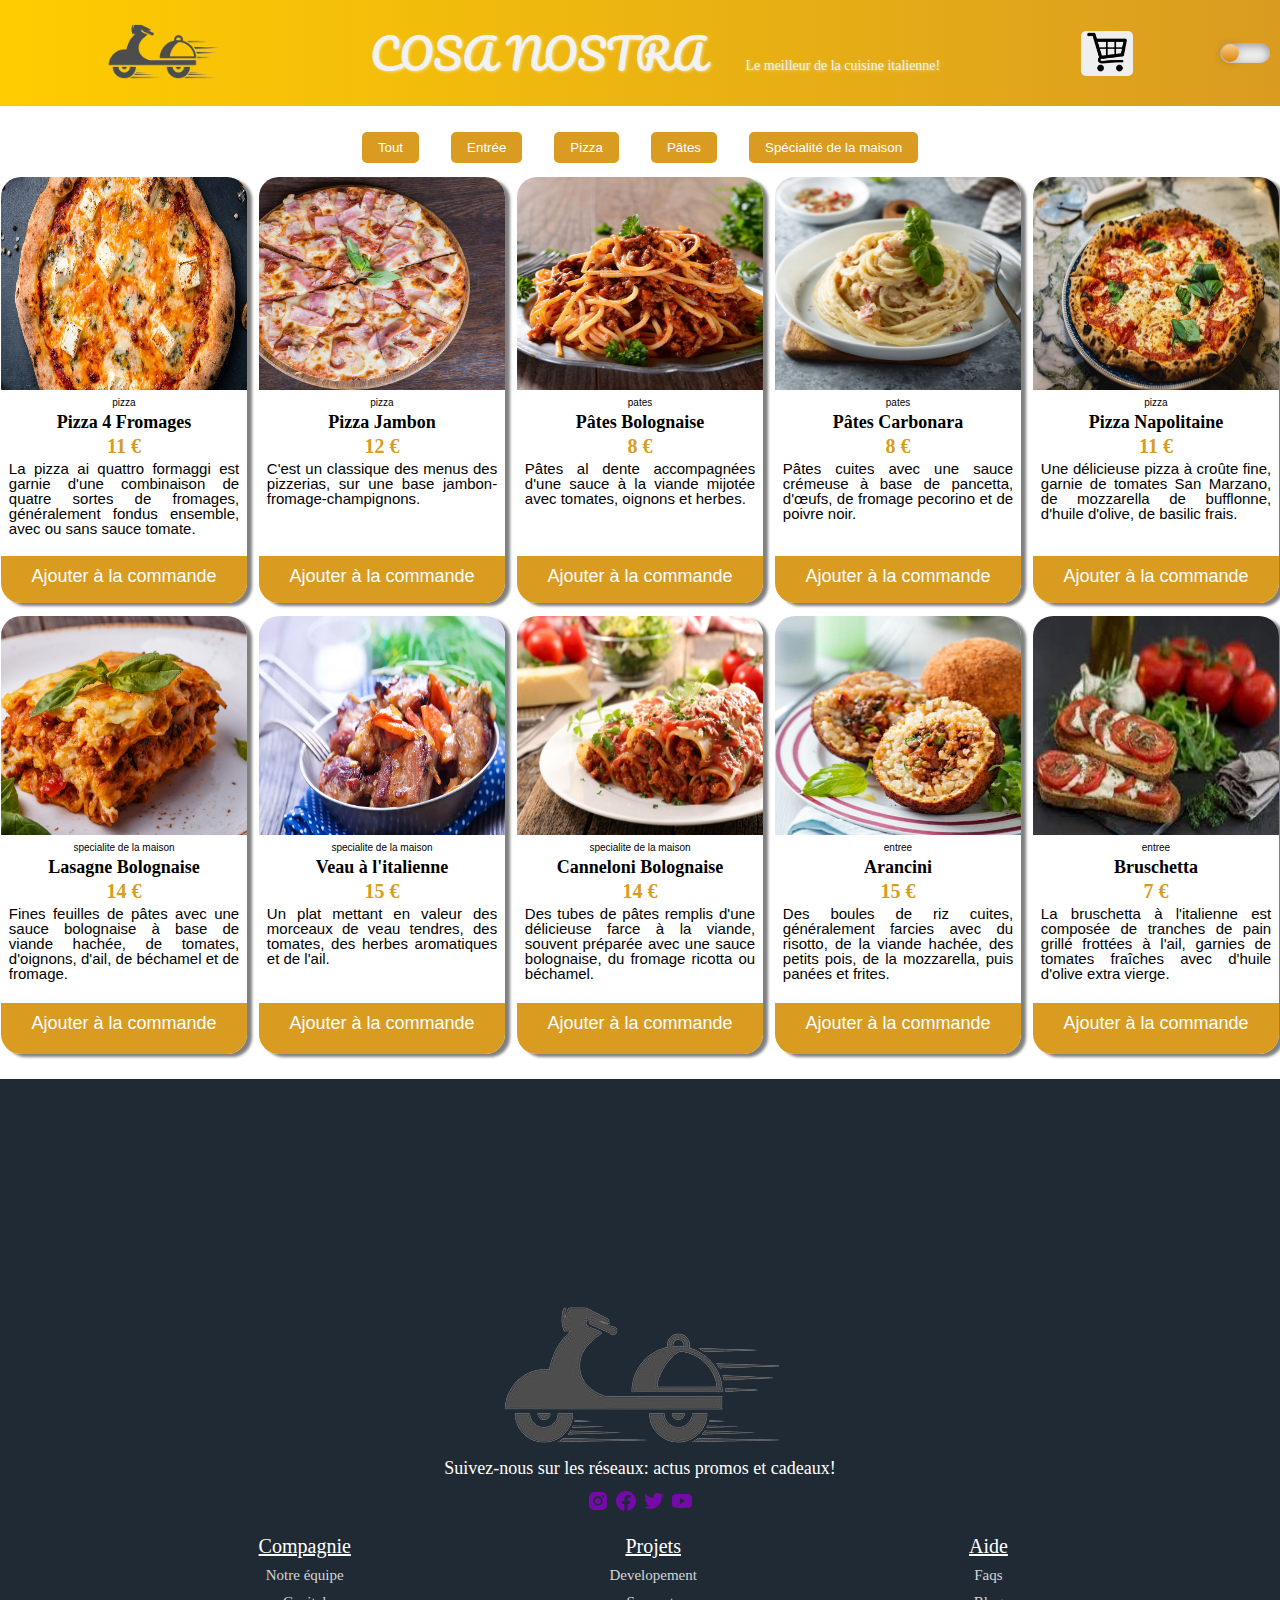
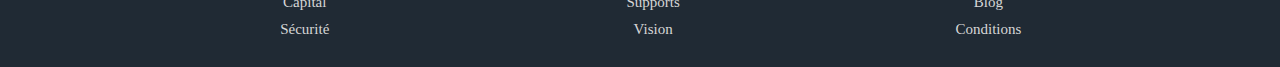
==== commit 8f0d4971: "finishmarvin" ====
--- a/assets/index.html
+++ b/assets/index.html
@@ -8,8 +8,8 @@
     <meta http-equiv="X-UA-Compatible" content="IE=edge">
     <meta name="viewport" content="width=device-width, initial-scale=1.0">
     <link rel="preconnect" href="https://fonts.googleapis.com">
-<link rel="preconnect" href="https://fonts.gstatic.com" crossorigin>
-<link href="https://fonts.googleapis.com/css2?family=Pacifico&display=swap" rel="stylesheet">
+    <link rel="preconnect" href="https://fonts.gstatic.com" crossorigin>
+    <link href="https://fonts.googleapis.com/css2?family=Pacifico&display=swap" rel="stylesheet">
     <title>Dark kitchen</title>
 </head>
 
@@ -17,22 +17,46 @@
     <nav class="navbar">
         <a href="#logo"><img src="img/logo.png" class="logo" alt="Logo qui montre un scooter"> </a>
         <a class="adress" href="#">Cosa Nostra</a>
+        <a class="adress2" href="#">Le meilleur de la cuisine italienne!</a>
         <button onclick="togglePopup()" id="cart-button"><img src="../assets/img/cart-icon.png"
                 class="navbar__cart"></button>
         <input type="checkbox" id="darkmode-toggle" />
         <label for="darkmode-toggle">
+            <!-- <svg version="1.1" class="sun" ...></svg> -->
+            <!-- <svg version="1.1" class="moon" ...></svg> -->
         </label>
     </nav>
     <header>
         <div class="popup">
             <div class="popup__content">
                 <h1>Articles dans votre panier:</h1>
-                <a class="popup__content--button" href="#">Payez</a>
-                <a class="popup__content--exit" onclick="togglePopup()" href="javscript:void(0)">Fermer</a>
+                <div class="contentCart"></div>
+                <a class="popup__content--exit" onclick="togglePopup()" href="#">Fermer</a>
+                <div class="popup__content__button">
+                    <a class="popup__content__button--pay" href="#">Payez</a>
+                    <button class="popup__content__button--reset" onclick="resetCart()">Vider</button>
+                </div>
             </div>
-        </div>
     </header>
     <main>
+        <ul>
+
+                    <li><button href="#" id="filterAll">Tout</button></li>
+                    <li><button href="#" id="filterEntree">Entrée</button></li>
+                    <li><button href="#" id="filterPizza">Pizza</button></li>
+                    <li><button href="#" id="filterPates">Pâtes</button></li>
+                    <li><button href="#" id="filterSpecialite">Spécialité de la maison</button></li>
+        </ul>
+        <section class="boxarticle">
+            <section class="box1">
+
+            </section>
+            <section class="box2">
+
+            </section>
+        </section>
+
+
         <section class="boxarticle">
             <section class="box1">
 
@@ -46,11 +70,11 @@
 
     <footer class="footer">
 
-        <section class="footer__content">
+        <section class="footer_content">
 
-            <img class="footer__content__logo" src="img/logo.png" alt="scooter">
-            <h2 class="footer__content__title">Suivez-nous sur les réseaux: actus promos et cadeaux!</h2>
-            <div class="footer__content__icons">
+            <img class="footer_content_logo" src="img/logo.png" alt="scooter">
+            <h2 class="footer_content_title">Suivez-nous sur les réseaux: actus promos et cadeaux!</h2>
+            <div class="footer_content_icons">
                 <a href="#"><img src="img/instagram.svg" alt="instagram"></a>
                 <a href="#"><img src="img/facebook.svg" alt="instagram"></a>
                 <a href="#"><img src="img/twitter.svg" alt="instagram"></a>
@@ -60,8 +84,8 @@
         </section>
 
 
-        <section class="footer__wrapper">
-            <div class="footer__wrapper__menu companie">
+        <section class="footer_wrapper">
+            <div class="footer_wrapper_menu companie">
                 <h4>Compagnie</h4>
                 <li><a href="#">Notre équipe</a></li>
                 <li><a href="#">Capital</a></li>
@@ -69,13 +93,13 @@
 
             </div>
 
-            <div class="footer__wrapper__menu projets">
+            <div class="footer_wrapper_menu projets">
                 <h4>Projets</h4>
                 <li><a href="#">Developement</a></li>
                 <li><a href="#">Supports</a></li>
                 <li><a href="#">Vision</a></li>
             </div>
-            <div class="footer__wrapper__menu aide">
+            <div class="footer_wrapper_menu aide">
                 <h4>Aide</h4>
 
                 <li><a href="#">Faqs</a></li>
--- a/assets/scss/main.css
+++ b/assets/scss/main.css
@@ -82,6 +82,20 @@
     display: block;
   }
 }
+.navbar .adress2 {
+  font-family: Georgia, "Times New Roman", Times, serif, Arial, sans-serif, sans-serif;
+  font-size: 14px;
+  display: none;
+  padding-left: 0px;
+  padding-right: 100px;
+  padding-top: 40px;
+  text-shadow: 1px 1px 3px rgba(255, 255, 255, 0.5);
+}
+@media (min-width: 670px) {
+  .navbar .adress2 {
+    display: block;
+  }
+}
 .navbar a {
   float: left;
   display: block;
@@ -151,7 +165,7 @@
 .popup__content h1 {
   padding: 30px;
 }
-.popup__content--button {
+.popup__content__button--reset {
   width: 100px;
   background-color: #04AA6D;
   border: none;
@@ -162,11 +176,25 @@
   display: inline-block;
   font-size: 16px;
   border-radius: 10px;
-}
-.popup__content--button:hover {
+  margin-top: 10px;
+}
+.popup__content__button--pay {
+  width: 100px;
+  background-color: #04AA6D;
+  border: none;
+  color: white;
+  padding: 15px 32px;
+  text-align: center;
+  text-decoration: none;
+  display: inline-block;
+  font-size: 16px;
+  border-radius: 10px;
+  margin-top: 10px;
+}
+.popup__content__button--pay:hover {
   transform: scale(1.2);
 }
-.popup__content--button:active {
+.popup__content__button--pay:active {
   background-color: black;
 }
 .popup__content--exit {
@@ -223,25 +251,25 @@
 }
 
 input:checked + label:after {
-  left: 45px;
+  left: 35px;
   transform: translateX(-100%);
   background: linear-gradient(180deg, #777, #3a3a3a);
 }
-
-@media (max-width: 433px) {
+@media (min-width: 375px) {
   input:checked + label:after {
-    left: 35px;
-  }
-}
+    left: 49px;
+  }
+}
+@media (min-width: 375px) and (max-width: 670px) {
+  input:checked + label:after {
+    left: 45px;
+  }
+}
+
 label:active:after {
-  width: 48px;
-}
-
-@media (max-width: 433px) {
-  label:active:after {
-    width: 30px;
-  }
-}
+  width: 26px;
+}
+
 input:checked + label + .background {
   background: #242424;
 }
@@ -283,57 +311,59 @@
 }
 
 input:checked + label:after {
-  left: 45px;
+  left: 35px;
   transform: translateX(-100%);
   background: linear-gradient(180deg, #777, #3a3a3a);
 }
-
-@media (max-width: 433px) {
+@media (min-width: 375px) {
   input:checked + label:after {
-    left: 35px;
-  }
-}
+    left: 49px;
+  }
+}
+@media (min-width: 375px) and (max-width: 670px) {
+  input:checked + label:after {
+    left: 45px;
+  }
+}
+
 label:active:after {
-  width: 48px;
-}
-
-@media (max-width: 433px) {
-  label:active:after {
-    width: 30px;
-  }
-}
+  width: 26px;
+}
+
 input:checked + label + .background {
   background: #242424;
 }
 
 .boxarticle {
   width: 100%;
-}
-
-.box1,
-.box2 {
-  display: flex;
-  flex-direction: row;
-  width: 100%;
-  height: 100%;
-  font-family: "Barlow", sans-serif;
+  margin-top: -1%;
+  margin-bottom: 1%;
+}
+
+.box1 {
+  display: grid;
+  grid-template-columns: auto auto auto auto auto;
+  grid-template-rows: auto auto;
+  gap: 10px;
+  justify-content: center;
 }
 @media (max-width: 375px) {
-  .box1,
-  .box2 {
+  .box1 {
+    display: flex;
     flex-direction: column;
-    max-width: 100%;
   }
 }
 
 .card {
-  width: 100%;
+  max-width: 255px;
+  max-height: 438px;
   border-radius: 20px;
   margin: 0.6%;
   overflow: hidden;
   box-shadow: 5px 3px 3px grey;
   background-color: white;
   transition: transform 0.2s;
+  font-family: "Barlow", sans-serif;
 }
 @media (max-width: 375px) {
   .card {
@@ -402,6 +432,44 @@
   transform: scale(1.02);
 }
 
+ul {
+  display: flex;
+  list-style: none;
+  margin: 2% 0;
+  justify-content: center;
+}
+
+ul li {
+  margin: 0 1rem;
+  font-family: "Barlow", sans-serif;
+}
+
+ul li button {
+  padding: 0.5rem 1rem;
+  color: white;
+  background-color: #d99c21;
+  border-radius: 5px;
+  transition: 0.2s;
+  border-style: none;
+}
+
+ul li button:hover {
+  background-color: #966c18;
+}
+
+@media only screen and (max-width: 375px) {
+  ul {
+    flex-direction: column;
+    align-items: center;
+    text-align: center;
+  }
+  ul li {
+    margin: 0.2rem 0;
+  }
+  .filter2 {
+    margin-top: -20px;
+  }
+}
 footer {
   display: grid;
   grid-template-columns: repeat auto-fit, minmax 200px, auto;
@@ -413,50 +481,68 @@
   margin: 0;
   text-decoration: none;
   list-style: none;
-  font-family: Georgia, sans-serif;
-}
-footer__content {
+  font-family: Georgia, "Times New Roman", Times, serif, Helvetica, sans-serif;
+}
+
+.footer_content {
   margin-bottom: 10px;
   padding-top: 25px;
 }
-footer__content__title {
+
+.footer_content_logo {
+  margin-top: 202px;
+}
+
+.footer_content_title {
   margin-bottom: 12px;
   padding-top: 12px;
   font-size: 18px;
 }
 
-.footer__content__icons {
+.footer_content_icons {
   filter: invert(47%) sepia(93%) saturate(6318%) hue-rotate(270deg) brightness(63%) contrast(124%);
   padding-bottom: 10px;
 }
 
-.footer__wrapper {
+.footer_wrapper {
   display: grid;
   grid-template-columns: repeat auto-fit, minmax 200px, auto;
   padding-bottom: 15px;
 }
-.footer__wrapper__menu {
-  margin-bottom: 10px;
-}
-
+
+@media (min-width: 376px) {
+  .companie {
+    grid-column: 1/-1;
+  }
+  .projets {
+    grid-column: 1/0;
+  }
+  .aide {
+    grid-column: 1/3;
+  }
+}
 @media (min-width: 647px) {
-  .footer__wrapper {
+  .footer_wrapper {
     display: flex;
     flex-direction: row;
     justify-content: space-evenly;
   }
 }
-.footer__wrapper__menu h4 {
+.footer_wrapper_menu {
+  margin-bottom: 10px;
+}
+
+.footer_wrapper_menu h4 {
   font-size: 20px;
   text-decoration: underline;
   padding-bottom: 5px;
 }
 
-.footer__wrapper__menu li {
+.footer_wrapper_menu li {
   margin-bottom: 5px;
 }
 
-.footer__wrapper__menu li a {
+.footer_wrapper_menu li a {
   display: block;
   color: #d6d6d6;
   font-size: 15px;
@@ -466,22 +552,11 @@
   padding-top: 7px;
 }
 
-.footer__wrapper__menu li a:hover {
+.footer_wrapper_menu li a:hover {
   transform: translateY(-3px) translateX -5px;
   color: #fff;
 }
 
-@media (min-width: 375px) {
-  .companie {
-    grid-column: 1/-1;
-  }
-  .projets {
-    grid-column: 1/0;
-  }
-  .aide {
-    grid-column: 1/3;
-  }
-}
 .dark-navbar {
   background: linear-gradient(to right, #2c0707, #000000);
   color: #f5f5f5;
@@ -493,7 +568,6 @@
 
 .dark-card {
   background-color: #1a1a1a;
-  box-shadow: 5px 3px 3px rgb(0, 0, 0);
 }
 
 .dark-mode-button {
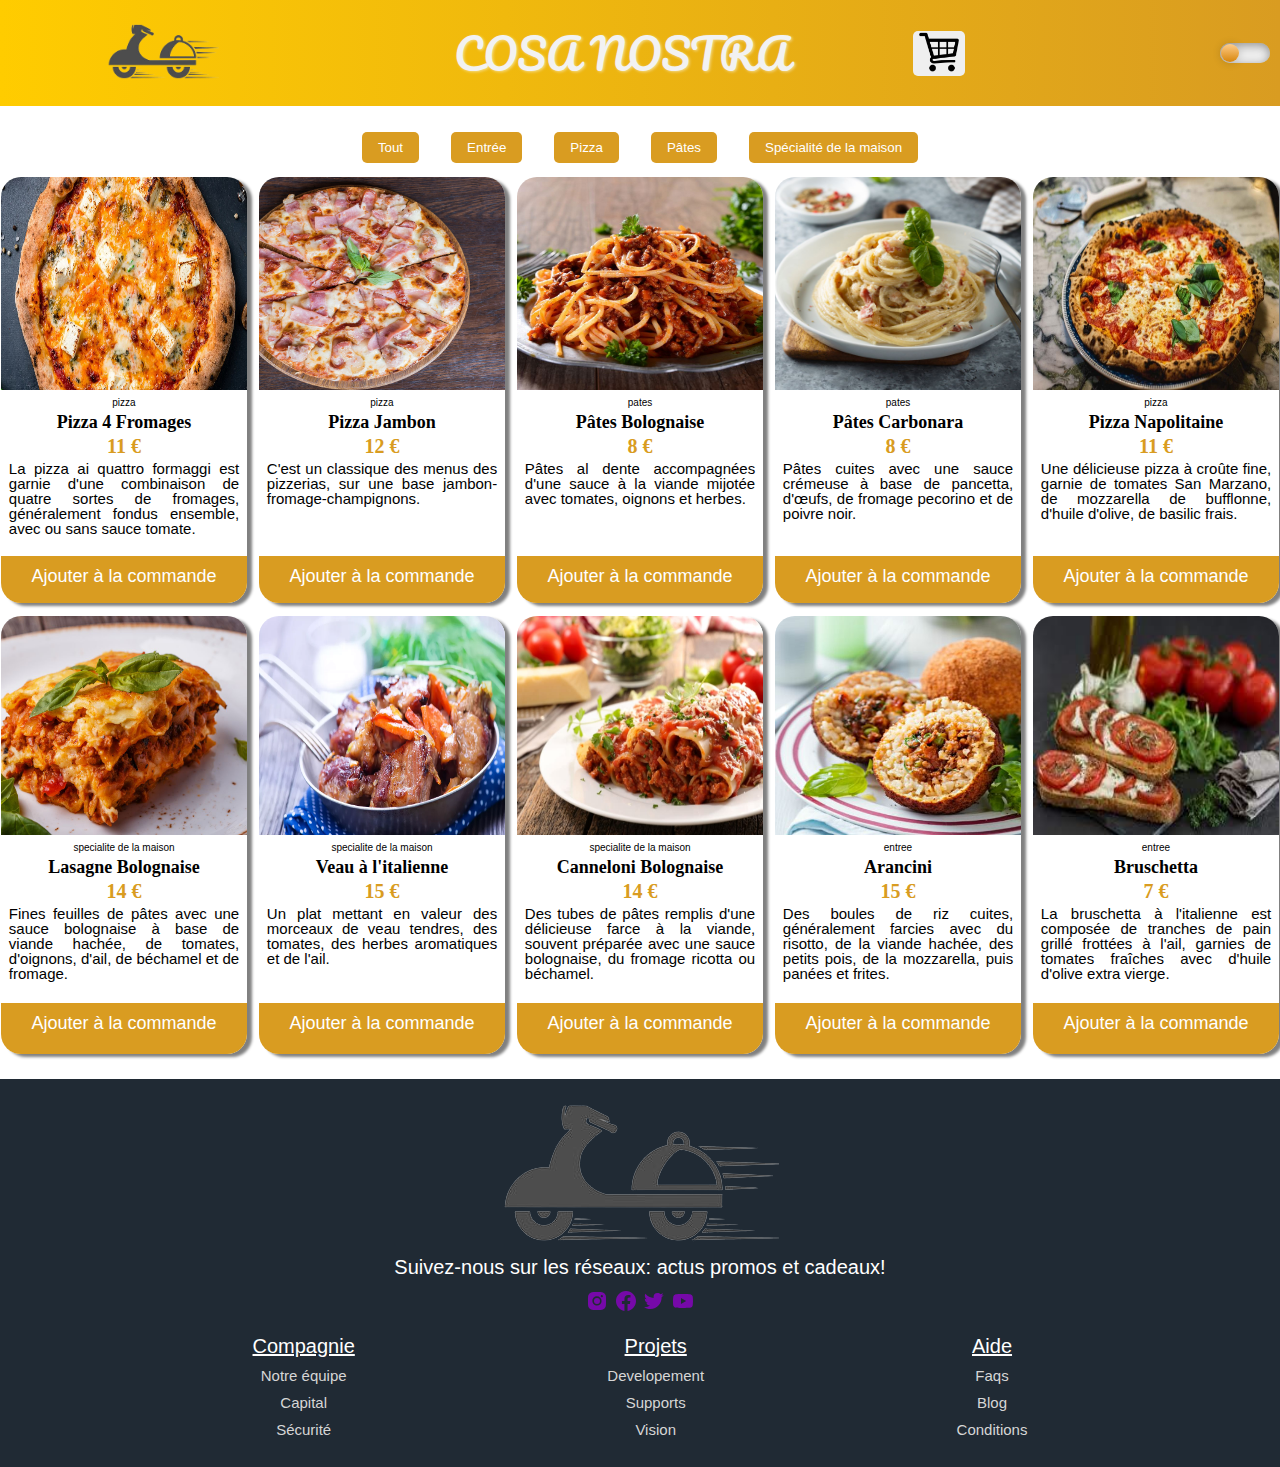
==== commit 3b91a48d: "Merge branch 'marvin' into dev" ====
--- a/assets/index.html
+++ b/assets/index.html
@@ -17,13 +17,10 @@
     <nav class="navbar">
         <a href="#logo"><img src="img/logo.png" class="logo" alt="Logo qui montre un scooter"> </a>
         <a class="adress" href="#">Cosa Nostra</a>
-        <a class="adress2" href="#">Le meilleur de la cuisine italienne!</a>
         <button onclick="togglePopup()" id="cart-button"><img src="../assets/img/cart-icon.png"
                 class="navbar__cart"></button>
         <input type="checkbox" id="darkmode-toggle" />
         <label for="darkmode-toggle">
-            <!-- <svg version="1.1" class="sun" ...></svg> -->
-            <!-- <svg version="1.1" class="moon" ...></svg> -->
         </label>
     </nav>
     <header>
@@ -70,11 +67,11 @@
 
     <footer class="footer">
 
-        <section class="footer_content">
+        <section class="footer__content">
 
-            <img class="footer_content_logo" src="img/logo.png" alt="scooter">
-            <h2 class="footer_content_title">Suivez-nous sur les réseaux: actus promos et cadeaux!</h2>
-            <div class="footer_content_icons">
+            <img class="footer__content__logo" src="img/logo.png" alt="scooter">
+            <h2 class="footer__content__title">Suivez-nous sur les réseaux: actus promos et cadeaux!</h2>
+            <div class="footer__content__icons">
                 <a href="#"><img src="img/instagram.svg" alt="instagram"></a>
                 <a href="#"><img src="img/facebook.svg" alt="instagram"></a>
                 <a href="#"><img src="img/twitter.svg" alt="instagram"></a>
@@ -84,8 +81,8 @@
         </section>
 
 
-        <section class="footer_wrapper">
-            <div class="footer_wrapper_menu companie">
+        <section class="footer__wrapper">
+            <div class="footer__wrapper__menu companie">
                 <h4>Compagnie</h4>
                 <li><a href="#">Notre équipe</a></li>
                 <li><a href="#">Capital</a></li>
@@ -93,13 +90,13 @@
 
             </div>
 
-            <div class="footer_wrapper_menu projets">
+            <div class="footer__wrapper__menu projets">
                 <h4>Projets</h4>
                 <li><a href="#">Developement</a></li>
                 <li><a href="#">Supports</a></li>
                 <li><a href="#">Vision</a></li>
             </div>
-            <div class="footer_wrapper_menu aide">
+            <div class="footer__wrapper__menu aide">
                 <h4>Aide</h4>
 
                 <li><a href="#">Faqs</a></li>
--- a/assets/scss/main.css
+++ b/assets/scss/main.css
@@ -82,20 +82,6 @@
     display: block;
   }
 }
-.navbar .adress2 {
-  font-family: Georgia, "Times New Roman", Times, serif, Arial, sans-serif, sans-serif;
-  font-size: 14px;
-  display: none;
-  padding-left: 0px;
-  padding-right: 100px;
-  padding-top: 40px;
-  text-shadow: 1px 1px 3px rgba(255, 255, 255, 0.5);
-}
-@media (min-width: 670px) {
-  .navbar .adress2 {
-    display: block;
-  }
-}
 .navbar a {
   float: left;
   display: block;
@@ -178,6 +164,12 @@
   border-radius: 10px;
   margin-top: 10px;
 }
+.popup__content__button--reset:hover {
+  transform: scale(1.2);
+}
+.popup__content__button--reset:active {
+  background-color: black;
+}
 .popup__content__button--pay {
   width: 100px;
   background-color: #04AA6D;
@@ -251,85 +243,25 @@
 }
 
 input:checked + label:after {
-  left: 35px;
+  left: 45px;
   transform: translateX(-100%);
   background: linear-gradient(180deg, #777, #3a3a3a);
 }
-@media (min-width: 375px) {
+
+@media (max-width: 433px) {
   input:checked + label:after {
-    left: 49px;
-  }
-}
-@media (min-width: 375px) and (max-width: 670px) {
-  input:checked + label:after {
-    left: 45px;
-  }
-}
-
+    left: 35px;
+  }
+}
 label:active:after {
-  width: 26px;
-}
-
-input:checked + label + .background {
-  background: #242424;
-}
-
-/* --------button darkmode--------- */
-label {
-  width: 50px;
-  height: 20px;
-  position: relative;
-  display: block;
-  background: #ebebeb;
-  border-radius: 20px;
-  box-shadow: inset 0px 2px 10px rgba(0, 0, 0, 0.4), inset 0px -5px 15px rgba(255, 255, 255, 0.4);
-  cursor: pointer;
-  transition: 0.3s;
-}
-
-label:after {
-  content: "";
-  width: 18px;
-  height: 18px;
-  position: absolute;
-  top: 1px;
-  left: 1px;
-  background: linear-gradient(180deg, #ffcc89, #d8860b);
-  border-radius: 18px;
-  box-shadow: 0px 0.5px 10px rgba(0, 0, 0, 0.2);
-  transition: 0.4s;
-}
-
-input {
-  width: 0;
-  height: 0;
-  visibility: hidden;
-}
-
-input:checked + label {
-  background: #242424;
-}
-
-input:checked + label:after {
-  left: 35px;
-  transform: translateX(-100%);
-  background: linear-gradient(180deg, #777, #3a3a3a);
-}
-@media (min-width: 375px) {
-  input:checked + label:after {
-    left: 49px;
-  }
-}
-@media (min-width: 375px) and (max-width: 670px) {
-  input:checked + label:after {
-    left: 45px;
-  }
-}
-
-label:active:after {
-  width: 26px;
-}
-
+  width: 48px;
+}
+
+@media (max-width: 433px) {
+  label:active:after {
+    width: 30px;
+  }
+}
 input:checked + label + .background {
   background: #242424;
 }
@@ -481,10 +413,10 @@
   margin: 0;
   text-decoration: none;
   list-style: none;
-  font-family: Georgia, "Times New Roman", Times, serif, Helvetica, sans-serif;
-}
-
-.footer_content {
+  font-family: Georgia, sans-serif;
+}
+
+.footer__content {
   margin-bottom: 10px;
   padding-top: 25px;
 }
@@ -493,56 +425,44 @@
   margin-top: 202px;
 }
 
-.footer_content_title {
+.footer__content__title {
   margin-bottom: 12px;
   padding-top: 12px;
-  font-size: 18px;
-}
-
-.footer_content_icons {
+  font-size: 20px;
+}
+
+.footer__content__icons {
   filter: invert(47%) sepia(93%) saturate(6318%) hue-rotate(270deg) brightness(63%) contrast(124%);
   padding-bottom: 10px;
 }
 
-.footer_wrapper {
+.footer__wrapper {
   display: grid;
   grid-template-columns: repeat auto-fit, minmax 200px, auto;
   padding-bottom: 15px;
 }
-
-@media (min-width: 376px) {
-  .companie {
-    grid-column: 1/-1;
-  }
-  .projets {
-    grid-column: 1/0;
-  }
-  .aide {
-    grid-column: 1/3;
-  }
-}
+.footer__wrapper__menu {
+  margin-bottom: 10px;
+}
+
 @media (min-width: 647px) {
-  .footer_wrapper {
+  .footer__wrapper {
     display: flex;
     flex-direction: row;
     justify-content: space-evenly;
   }
 }
-.footer_wrapper_menu {
-  margin-bottom: 10px;
-}
-
-.footer_wrapper_menu h4 {
+.footer__wrapper__menu h4 {
   font-size: 20px;
   text-decoration: underline;
   padding-bottom: 5px;
 }
 
-.footer_wrapper_menu li {
+.footer__wrapper__menu li {
   margin-bottom: 5px;
 }
 
-.footer_wrapper_menu li a {
+.footer__wrapper__menu li a {
   display: block;
   color: #d6d6d6;
   font-size: 15px;
@@ -552,11 +472,22 @@
   padding-top: 7px;
 }
 
-.footer_wrapper_menu li a:hover {
+.footer__wrapper__menu li a:hover {
   transform: translateY(-3px) translateX -5px;
   color: #fff;
 }
 
+@media (min-width: 375px) {
+  .companie {
+    grid-column: 1/-1;
+  }
+  .projets {
+    grid-column: 1/0;
+  }
+  .aide {
+    grid-column: 1/3;
+  }
+}
 .dark-navbar {
   background: linear-gradient(to right, #2c0707, #000000);
   color: #f5f5f5;
@@ -568,6 +499,7 @@
 
 .dark-card {
   background-color: #1a1a1a;
+  box-shadow: 5px 3px 3px rgb(0, 0, 0);
 }
 
 .dark-mode-button {
